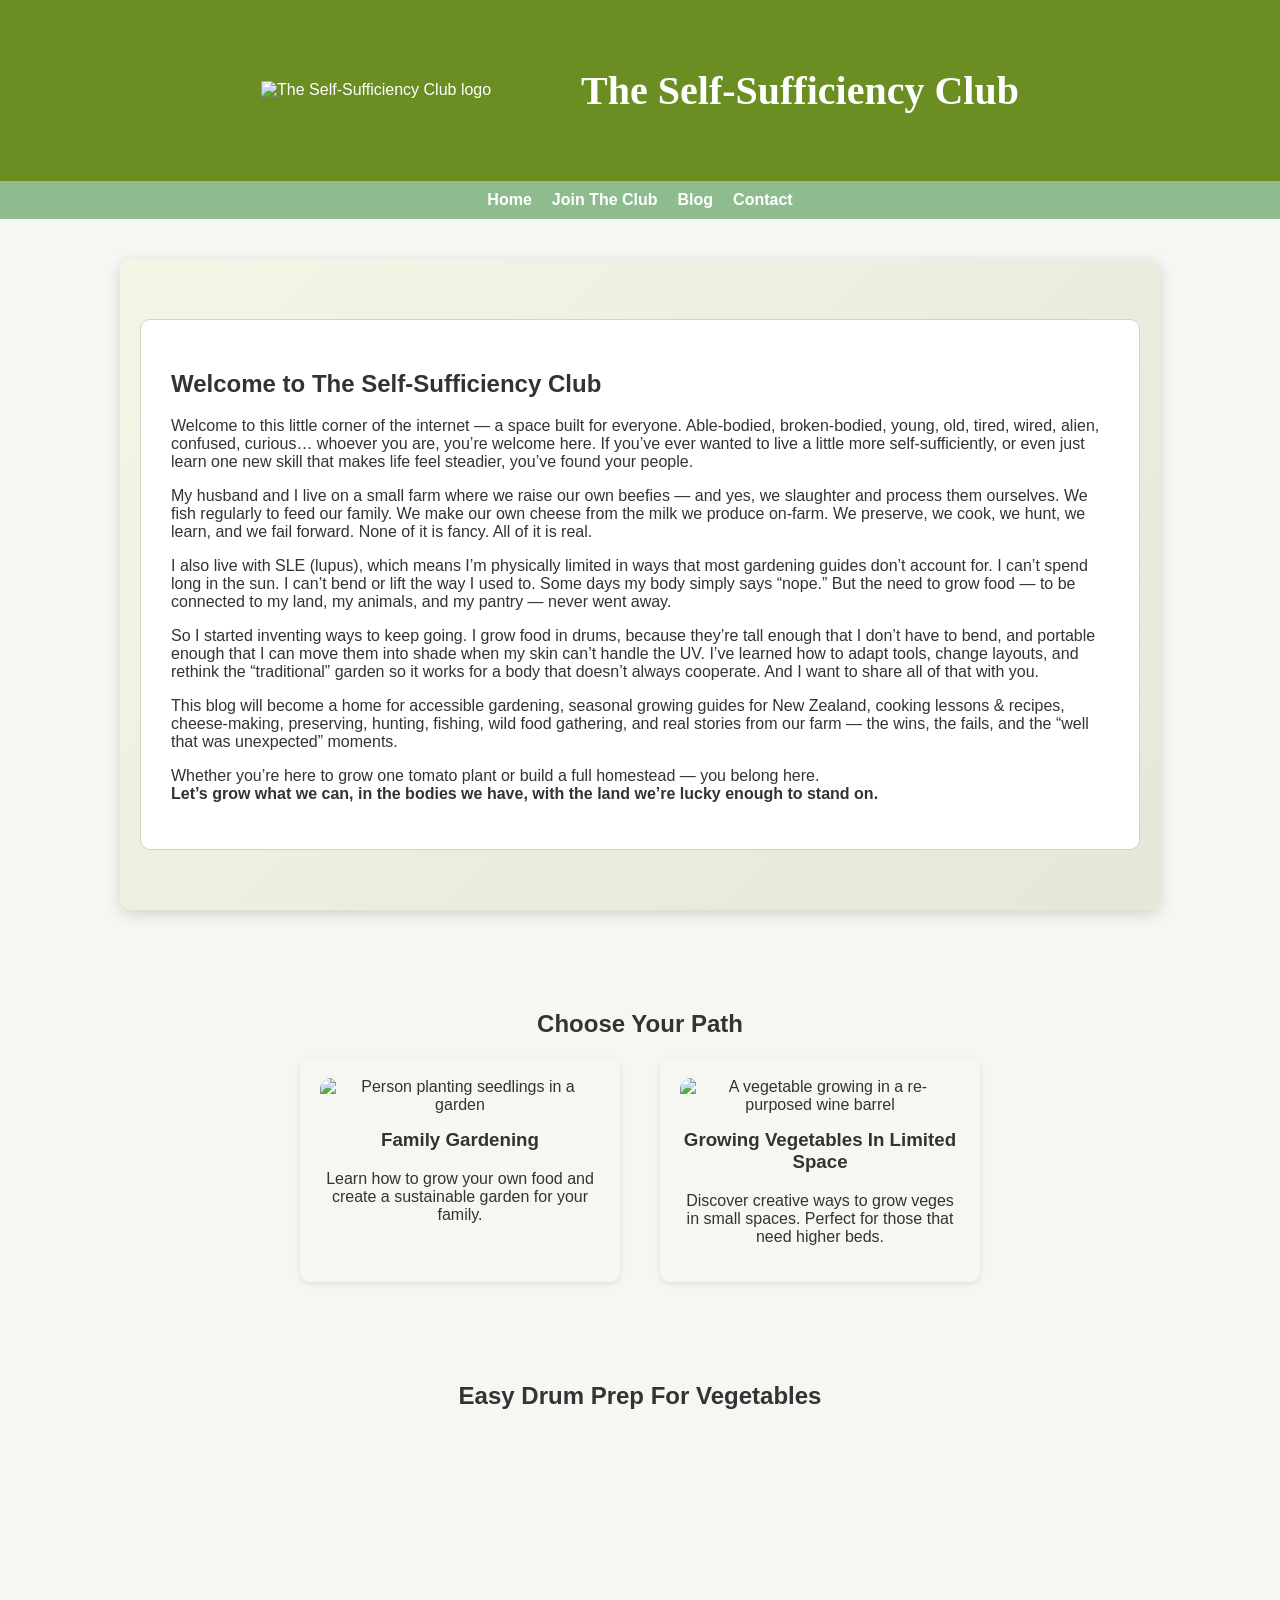
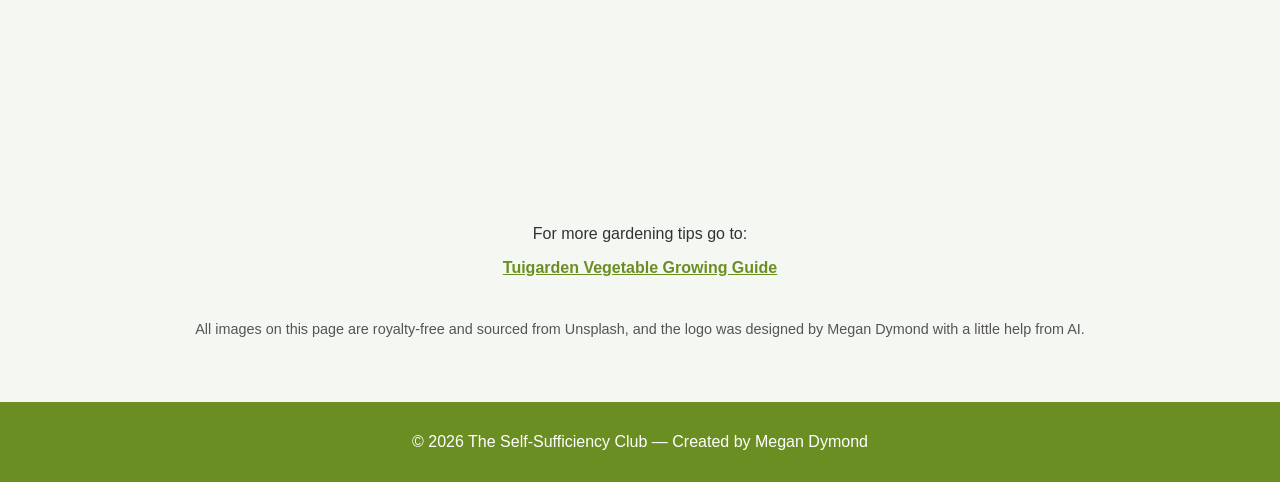
==== index.html @ 281a06ab "Add files via upload" ====
<!DOCTYPE html>
<html lang="en">
<head>
    <meta charset="UTF-8">
    <meta name="viewport" content="width=device-width, initial-scale=1.0">
    <title>The Self-Sufficiency Club</title>
    <link rel="stylesheet" href="styles.css">
</head>

<body>
<!-- HEADER -->
    <header class="site-header">
        <img src="images/scc_logo.png" alt="The Self-Sufficiency Club logo" class="header-logo">
        <h1 class="site-title">The Self-Sufficiency Club</h1>
    </header>
      
<!-- NAVIGATION -->
    <nav>
        <ul>
            <li><a href="index.html">Home</a></li>
            <li><a href="register.html">Join The Club</a></li>
            <li><a href="lifestyle.html">Blog</a></li>
            <li><a href="contact.html">Contact</a></li>

        </ul>
    </nav>

<!-- INTRODUCTION BANNER -->
    <section class="home-intro-banner">
        <div class="home-intro-content">
            <h2>Welcome to The Self‑Sufficiency Club</h2>

            <p>
                Welcome to this little corner of the internet — a space built for everyone. Able‑bodied, broken‑bodied, young, old, tired, wired, alien, confused, curious… whoever you are, you’re welcome here. If you’ve ever wanted to live a little more self‑sufficiently, or even just learn one new skill that makes life feel steadier, you’ve found your people.
            </p>

            <p>
                My husband and I live on a small farm where we raise our own beefies — and yes, we slaughter and process them ourselves. We fish regularly to feed our family. We make our own cheese from the milk we produce on‑farm. We preserve, we cook, we hunt, we learn, and we fail forward. None of it is fancy. All of it is real.
            </p>

            <p>
                I also live with SLE (lupus), which means I’m physically limited in ways that most gardening guides don’t account for. I can’t spend long in the sun. I can’t bend or lift the way I used to. Some days my body simply says “nope.” But the need to grow food — to be connected to my land, my animals, and my pantry — never went away.
            </p>

            <p>
                So I started inventing ways to keep going. I grow food in drums, because they’re tall enough that I don’t have to bend, and portable enough that I can move them into shade when my skin can’t handle the UV. I’ve learned how to adapt tools, change layouts, and rethink the “traditional” garden so it works for a body that doesn’t always cooperate. And I want to share all of that with you.
            </p>

            <p>
                This blog will become a home for accessible gardening, seasonal growing guides for New Zealand, cooking lessons & recipes, cheese‑making, preserving, hunting, fishing, wild food gathering, and real stories from our farm — the wins, the fails, and the “well that was unexpected” moments.
            </p>

            <p class="home-intro-ending">
                Whether you’re here to grow one tomato plant or build a full homestead — you belong here.<br>
                <strong>Let’s grow what we can, in the bodies we have, with the land we’re lucky enough to stand on.</strong>
            </p>
        </div>
    </section>

<!-- MAIN CONTENT -->
    <main>

<!-- PATHS SECTION WITH LINKS TO SS-LIFESTYLE -->
        <section class="paths">
            <h2>Choose Your Path</h2>

            <div class="path-grid">

                <a href="lifestyle.html" class="path-card">
                    <img src="images/unsplash_seedling_planting.jpg" alt="Person planting seedlings in a garden">
                    <h3>Family Gardening</h3>
                    <p>Learn how to grow your own food and create a sustainable garden for your family.</p>   
                </a>

                <a href="lifestyle.html" class="path-card">
                    <img src="images/unsplash_vege_in_a_barrel.jpg" alt="A vegetable growing in a re-purposed wine barrel">
                    <h3>Growing Vegetables In Limited Space</h3>
                    <p>Discover creative ways to grow veges in small spaces. Perfect for those that need higher beds.</p>
                </a>

            </div>
        </section>

<!-- YOUTUBE EMBED -->
        <section class="video">
            <h2>Easy Drum Prep For Vegetables</h2>

            
            <iframe width="560" height="315" 
                src="https://www.youtube.com/embed/wxf8M-gsPu0"
                title="YouTube video player"
                frameborder="0"
                allowfullscreen>
            </iframe> 
        </section>

<!-- EXTERNAL LINK -->
        <section class="external-link">
            <p>For more gardening tips go to:</p>
            <a href="https://tuigarden.co.nz/how-to-guide/vegetable-growing-guide/" target="_blank">Tuigarden Vegetable Growing Guide</a>
        </section>

<!-- IMAGE & LOGO CREDITS -->
        <section class="image-source">
            <p>All images on this page are royalty-free and sourced from Unsplash, and the logo was designed by Megan Dymond with a little help from AI.</p>
        </section>

    </main>

<!-- FOOTER -->
    <footer>
        <p>© 2026 The Self-Sufficiency Club — Created by Megan Dymond</p>
    </footer>
</body>
</html>
---- styles.css ----
/* GENERAL PAGE STYLES */
body {
    font-family: Arial, sans-serif;
    margin: 0;
    padding: 0;
    background-color: #f5f7f2; /* soft green/cream */
    color: #333;
}

/* HEADER STYLES */
header {
    background-color: #6b8e23; /* olive green */
    color: white;
    padding: 40px 20px;
    display: flex;
    align-items: center;
    justify-content: center;
    gap: 20px;
}

.header-logo {
    width: 300px;
    height: auto;
}

.site-title {
    font-size: 2.5rem;
    font-family: 'Georgia', serif;
    font-weight: bold;
}

/* NAVIGATION */
nav  {
    background-color: #8fbc8f; /* lighter green*/
    padding: 10px;
}

nav ul {
    list-style: none;
    margin: 0;
    padding: 0;
    display: flex;
    justify-content: center;
    gap: 20px;
}

nav a {
    text-decoration: none;
    color: white;
    font-weight: bold;
}

nav a:hover {
    text-decoration: underline;
}

/* HERO SECTION*/
.hero {
    text-align: center;
    padding: 40px 20px;
}

.hero img {
    width: 150px;
    height: auto;
    margin-bottom: 20px;
}

/* PATHS SECTION*/
.paths {
    padding: 40px 20px;
    text-align: center;
}

.path-grid {
    display: flex;
    justify-content: center;
    gap: 40px;
    flex-wrap: wrap;
}

.path-card {
    background-color: white;
    border-radius: 10px;
    padding: 20px;
    width: 280px;
    box-shadow: 0 2px 6px rgba(0,0,0,0.1);
}

.path-card img {
    width: 100%;
    height: 180px;
    object-fit: cover;
    border-radius: 10px;
}

.path-card h3 {
    margin-top: 15px;
}

.path-card p {
    margin-top: 10px;
}

.path-card:hover {
    transform: translateY(-4px);
    box-shadow: 0 4px 10px rgba(0,0,0,0.15);
    transition: 0.2s ease;
}

.path-card {
    display: block;
    text-decoration: none;
    color: #333;
    background: #f7f7f2; /* soft earthy tone */
    border-radius: 10px;
    padding: 20px;
    width: 280px;
    box-shadow: 0 2px 6px rgba(0,0,0,0.1);
    transition: transform 0.2s ease, box-shadow 0.2s ease;
}

.path-card:hover {
    transform: translateY(-4px);
    box-shadow: 0 4px 10px rgba(0,0,0,0.15);
}

.path-card:focus {
    outline: 2px solid #6b8e23; 
    outline-offset: 4px;
}

/* VIDEO SECTION */
.video {
    text-align: center;
    padding: 40px 20px;
}

/* EXTERNAL LINK*/
.external-link {
    text-align: center;
    padding: 20px;
}

.external-link a {
    color: #6b8e23;
    font-weight: bold;
}

/* IMAGE SOURCE */
.image-source {
    text-align: center;
    font-size: 0.9em;
    padding: 10px;
    color: #555;
}

/* FOOTER */
footer {
    background-color: #6b8e23;
    color: white;
    text-align: center;
    padding: 15px;
    margin-top: 40px;
}

/* REGISTRATION FORM */
.join-club-section {
    max-width: 500px;
    margin: 50px auto;
    background: #f7f7f7;
    padding: 30px;
    border-radius: 10px;
    box-shadow: 0 4px 10px rgba(0,0,0,0.1);
}

.join-title {
    text-align: center;
    margin-bottom: 15px;
    font-size: 2rem;
    color: #6b8e23;
    font-family: 'Georgia', serif;
}

.join-description {
    text-align: center;
    margin-bottom: 25px;
    color: #333;
    font-size: 1rem;
    line-height: 1.5;
}

.join-form label {
    display: block;
    margin-top: 15px;
    font-weight: bold;
    color: #333;
}

.join-form input {
    width: 100%;
    padding: 10px;
    margin-top: 5px;
    border-radius: 5px;
    border: 1px solid #ccc;
}

.join-btn {
    width: 100%;
    margin-top: 25px;
    padding: 12px;
    background-color: #6b8e23;
    color: white;
    border: none;
    border-radius: 5px;
    font-size: 1.1rem;
    cursor: pointer;
}

.join-btn:hover {
    background-color: #5a7a1d;
}


/* BLOG PAGE STYLES */
.blog-section {
    max-width: 800px;
    margin: 50px auto;
    padding: 20px;
}

.blog-title {
    text-align: center;
    font-size: 2.5rem;
    color: #6b8e23;
    font-family: 'Georgia', serif;
}

.blog-intro {
    text-align: center;
    margin-bottom: 40px;
    color: #333;
    font-size: 1.1rem;
}

.blog-post {
    background: #f7f7f7;
    padding: 20px;
    margin-bottom: 25px;
    border-radius: 10px;
    box-shadow: 0 4px 10px rgba(0,0,0,0.1);
}

.blog-post h3 {
    margin-top: 0;
    color: #6b8e23;
    font-family: 'Georgia', serif;
}

.blog-date {
    font-size: 0.9rem;
    color: #777;
    margin-bottom: 10px;
}

.blog-excerpt {
    color: #333;
    margin-bottom: 15px;
}

.read-more {
    color: #6b8e23;
    font-weight: bold;
    text-decoration: none;
}

.read-more:hover {
    text-decoration: underline;
}

.lifestyle-article {
    max-width: 800px;
    margin: 50px auto;
    padding: 20px;
}

.article-title {
    font-size: 2.5rem;
    color: #6b8e23;
    text-align: center;
    margin-bottom: 20px;
    font-family: 'Georgia', serif;
}

.article-banner {
    width: 100%;
    border-radius: 10px;
    margin-bottom: 30px;
}

.article-image {
    width: 100%;
    max-width: 500px;
    display: block;
    border-radius: 10px;
    margin: 20px 0;
}

.article-intro {
    font-size: 1.1rem;
    color: #333;
    line-height: 1.6;
    margin-bottom: 20px;
}

/* INTRODUCTION */
.home-intro-banner {
    background: linear-gradient(135deg, #f5f5e6, #e3e8d9);
    padding: 60px 20px;
    margin: 40px auto;
    border-radius: 12px;
    max-width: 1000px;
    box-shadow: 0 4px 15px rgba(0,0,0,0.15);
}

.home-intro-content {
    background: #ffffff;
    padding: 30px;
    border-radius: 10px;
    border: 1px solid #d0d5c2;
}


.path-card {
    display: block;
    text-decoration: none;
    color: #333;
    background: #f7f7f2;
    border-radius: 10px;
    padding: 20px;
    width: 280px;
    box-shadow: 0 2px 6px rgba(0,0,0,0.1);
    transition: transform 0.2s ease, box-shadow 0.2s ease;
}

.path-card img {
    width: 100%;
    height: 180px;
    object-fit: cover;
    border-radius: 10px;
}

.path-card:hover {
    transform: translateY(-4px);
    box-shadow: 0 4px 10px rgba(0,0,0,0.15);
}

.path-card:focus {
    outline: 2px solid #6b8e23; /* replaces ugly blue */
    outline-offset: 4px;
}

/* CONTACT PAGE DECORATION */
.contact-section {
    max-width: 800px;
    margin: 40px auto;
    padding: 20px;
}

.contact-title {
    text-align: center;
    font-size: 2rem;
    margin-bottom: 10px;
}

.contact-intro {
    text-align: center;
    margin-bottom: 30px;
    font-size: 1.1rem;
}

.contact-info {
    display: flex;
    flex-direction: column;
    gap: 20px;
    margin-bottom: 40px;
    background: #f4f8f0;
    padding: 20px;
    border-radius: 10px;
    border: 2px solid #d6e3c1;

}

.info-item {
    display: flex;
    align-items: center;
    gap: 15px;
}

.info-icon {
    font-size: 1.8rem;
}

.contact-form label {
    margin-top: 15px;
    display: block;
}

.contact-form input,
.contact-form textarea {
    width: 100%;
    padding: 10px;
    margin-top: 5px;
    border-radius: 5px;
    border: 1px solid #ccc;
}

.contact-form textarea {
    height: 120px;
}
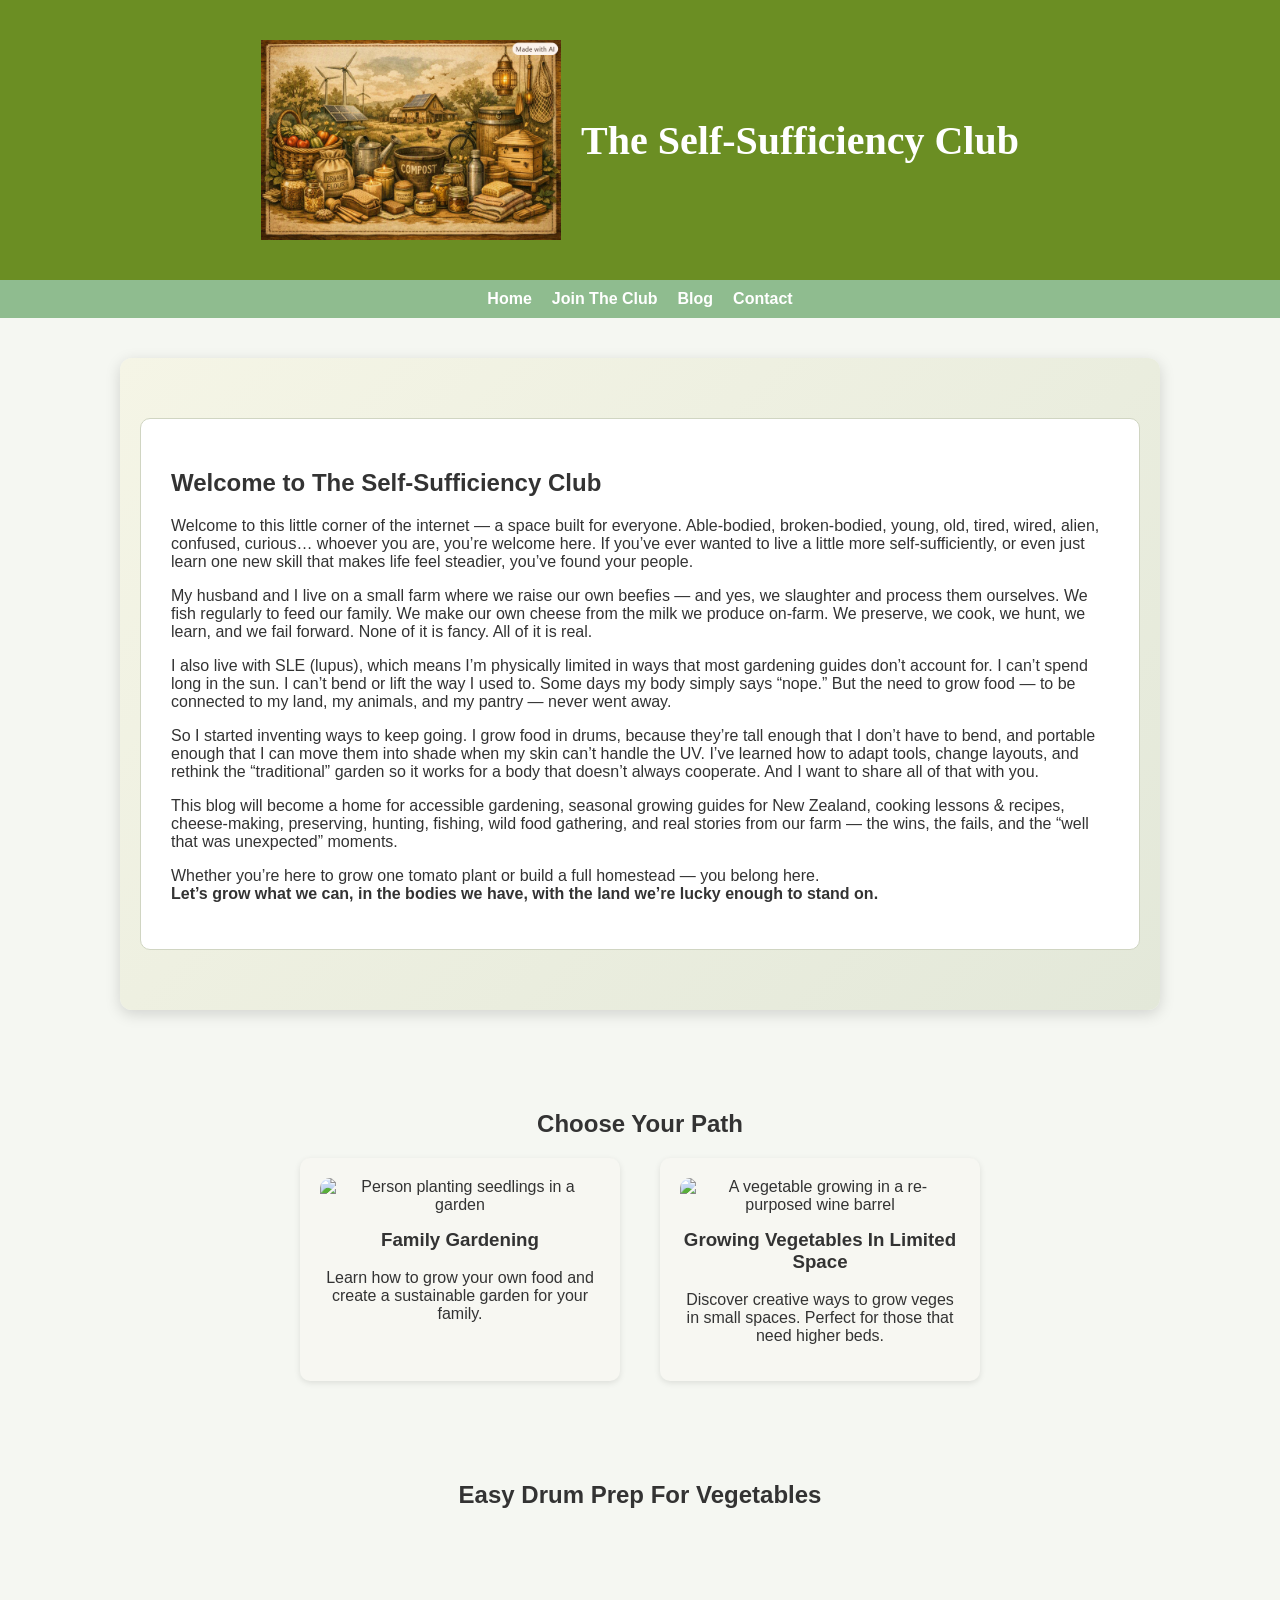
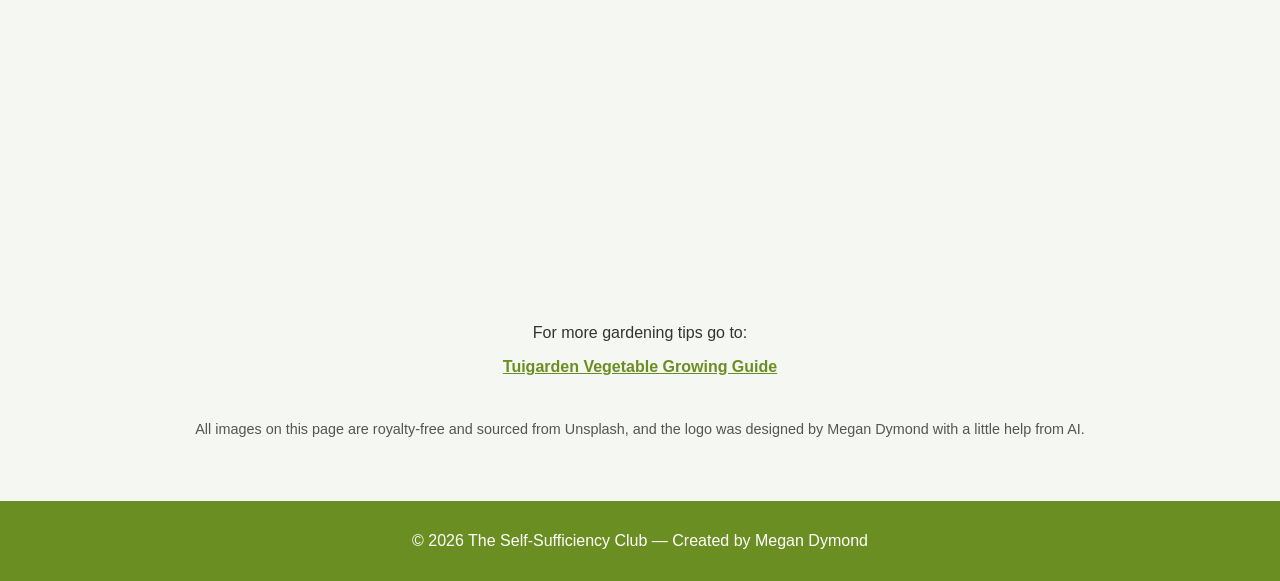
==== commit ec4fdb95: "Fix HTML encoding issues in index.html" ====
--- a/index.html
+++ b/index.html
@@ -10,7 +10,7 @@
 <body>
 <!-- HEADER -->
     <header class="site-header">
-        <img src="images/scc_logo.png" alt="The Self-Sufficiency Club logo" class="header-logo">
+        <img src="scc_logo.png" alt="The Self-Sufficiency Club logo" class="header-logo">
         <h1 class="site-title">The Self-Sufficiency Club</h1>
     </header>
       
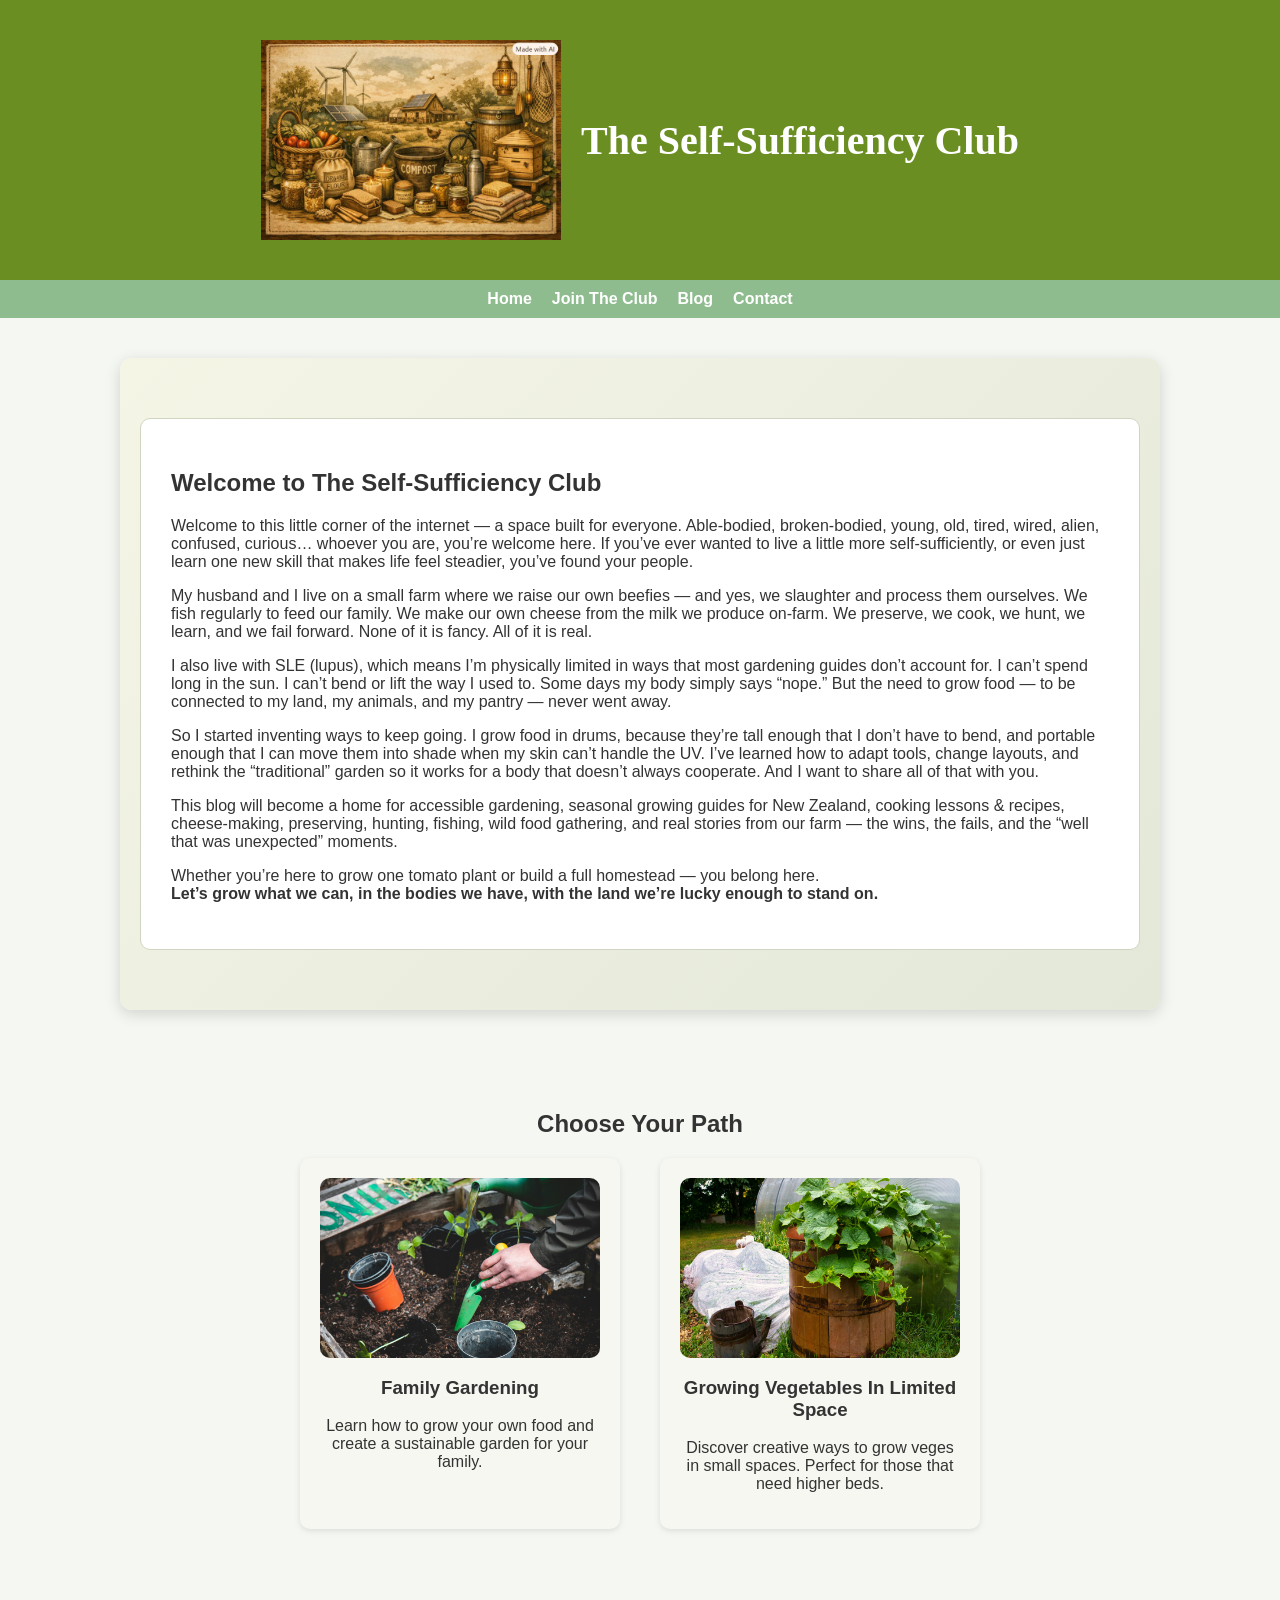
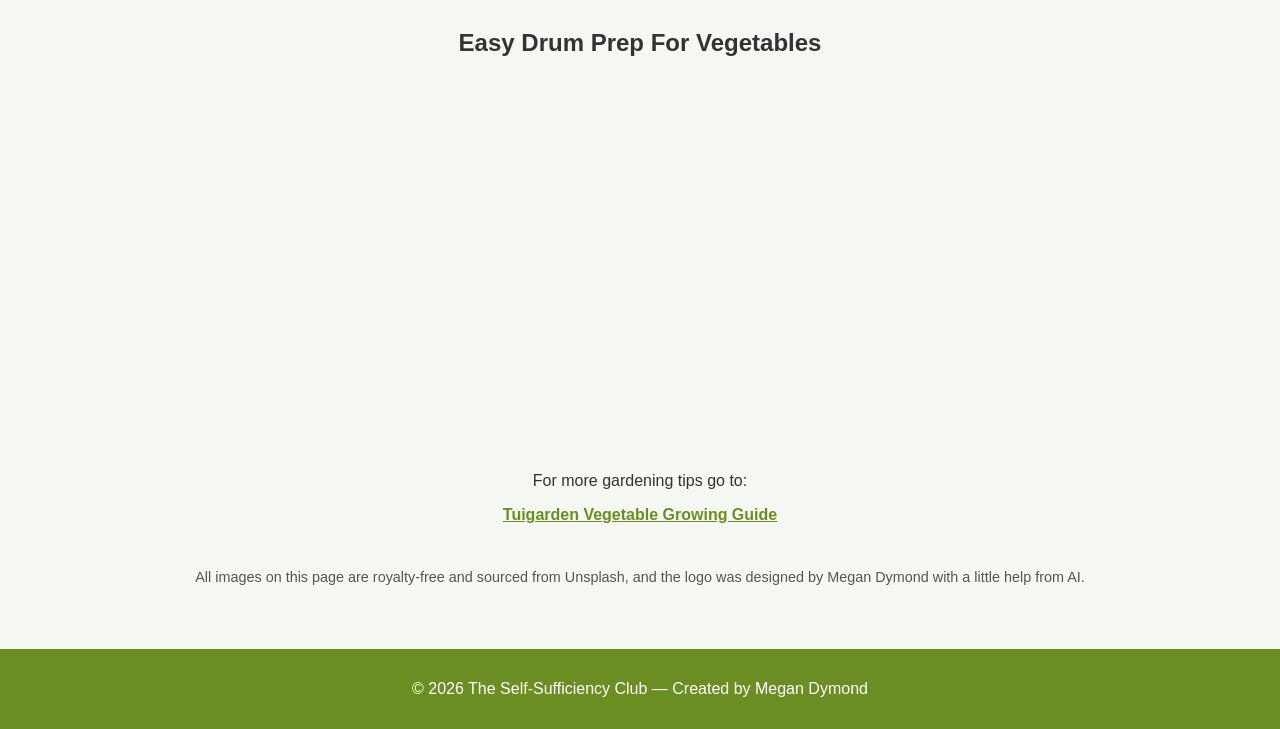
==== commit e3f15624: "Update index.html" ====
--- a/index.html
+++ b/index.html
@@ -18,7 +18,7 @@
     <nav>
         <ul>
             <li><a href="index.html">Home</a></li>
-            <li><a href="register.html">Join The Club</a></li>
+            <li><a href="join.html">Join The Club</a></li>
             <li><a href="lifestyle.html">Blog</a></li>
             <li><a href="contact.html">Contact</a></li>
 
@@ -67,13 +67,13 @@
             <div class="path-grid">
 
                 <a href="lifestyle.html" class="path-card">
-                    <img src="images/unsplash_seedling_planting.jpg" alt="Person planting seedlings in a garden">
+                    <img src="unsplash_seedling_planting.jpg" alt="Person planting seedlings in a garden">
                     <h3>Family Gardening</h3>
                     <p>Learn how to grow your own food and create a sustainable garden for your family.</p>   
                 </a>
 
                 <a href="lifestyle.html" class="path-card">
-                    <img src="images/unsplash_vege_in_a_barrel.jpg" alt="A vegetable growing in a re-purposed wine barrel">
+                    <img src="unsplash_vege_in_a_barrel.jpg" alt="A vegetable growing in a re-purposed wine barrel">
                     <h3>Growing Vegetables In Limited Space</h3>
                     <p>Discover creative ways to grow veges in small spaces. Perfect for those that need higher beds.</p>
                 </a>
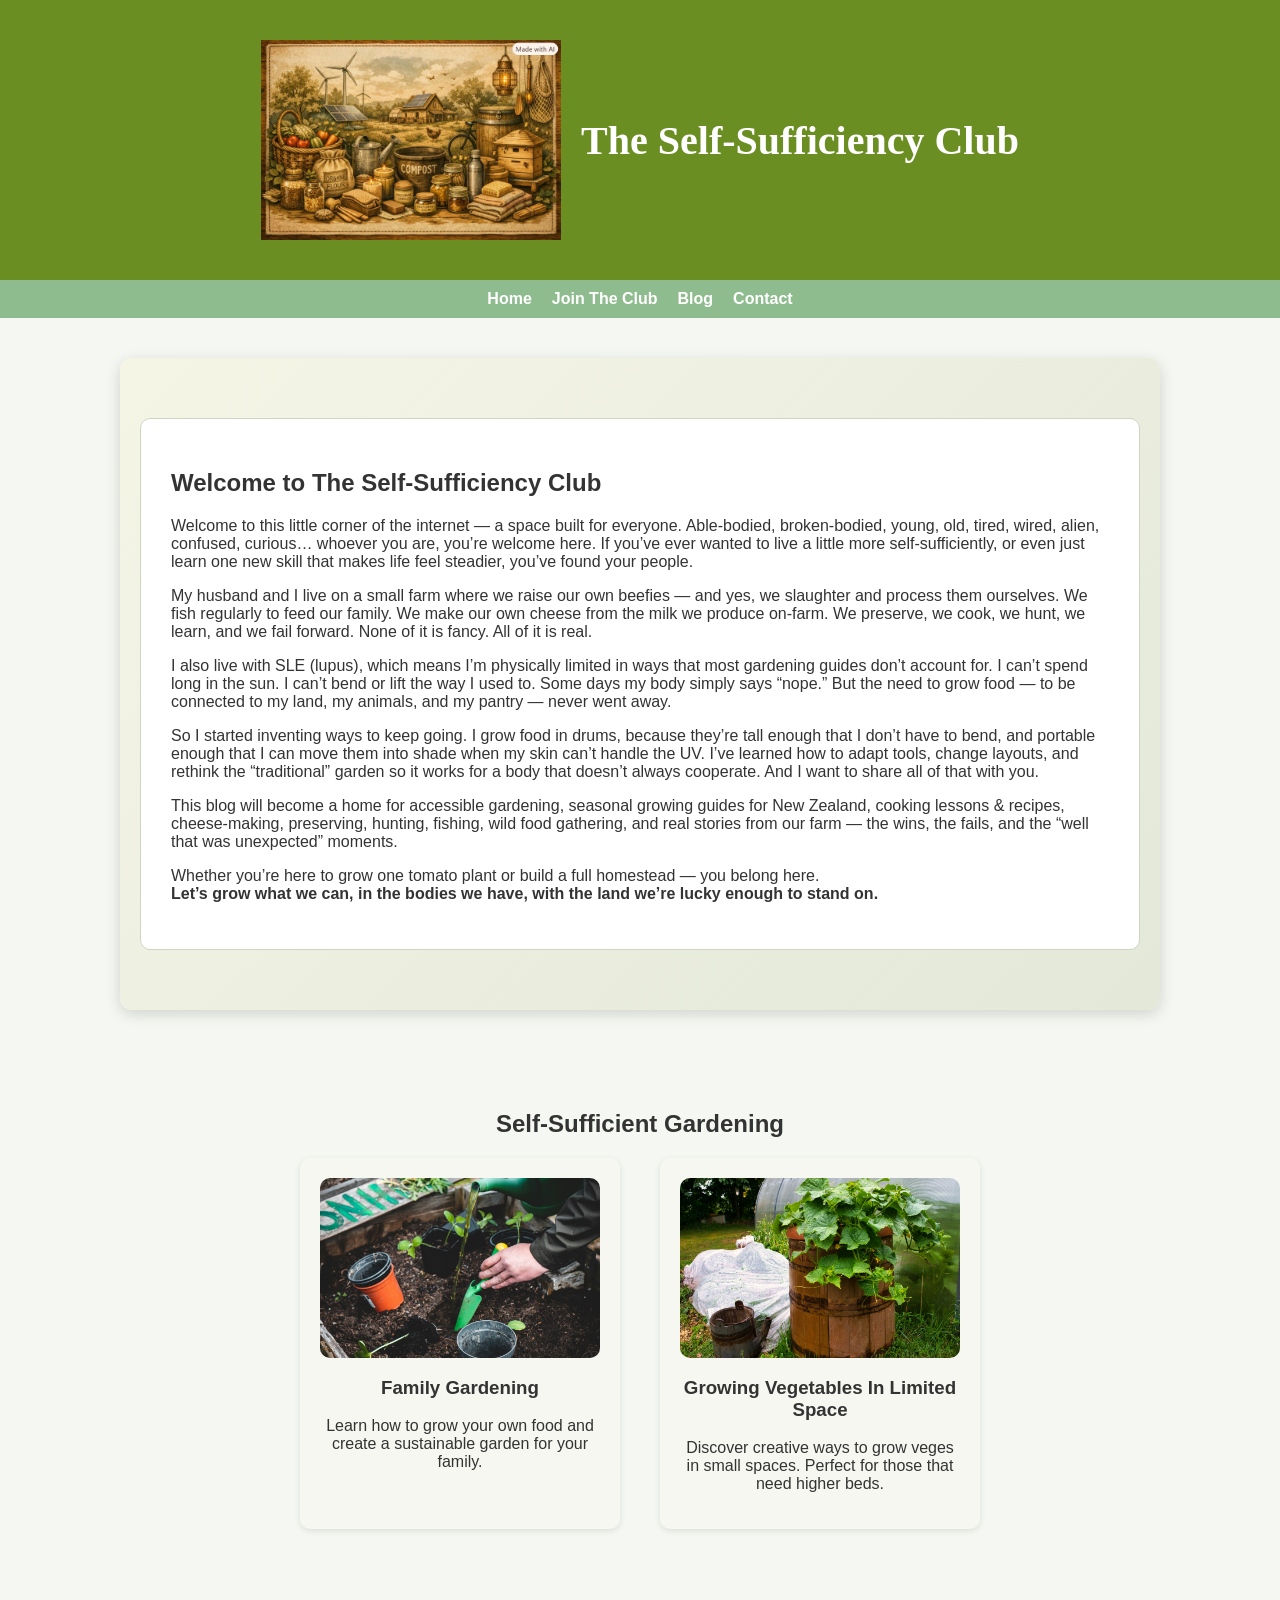
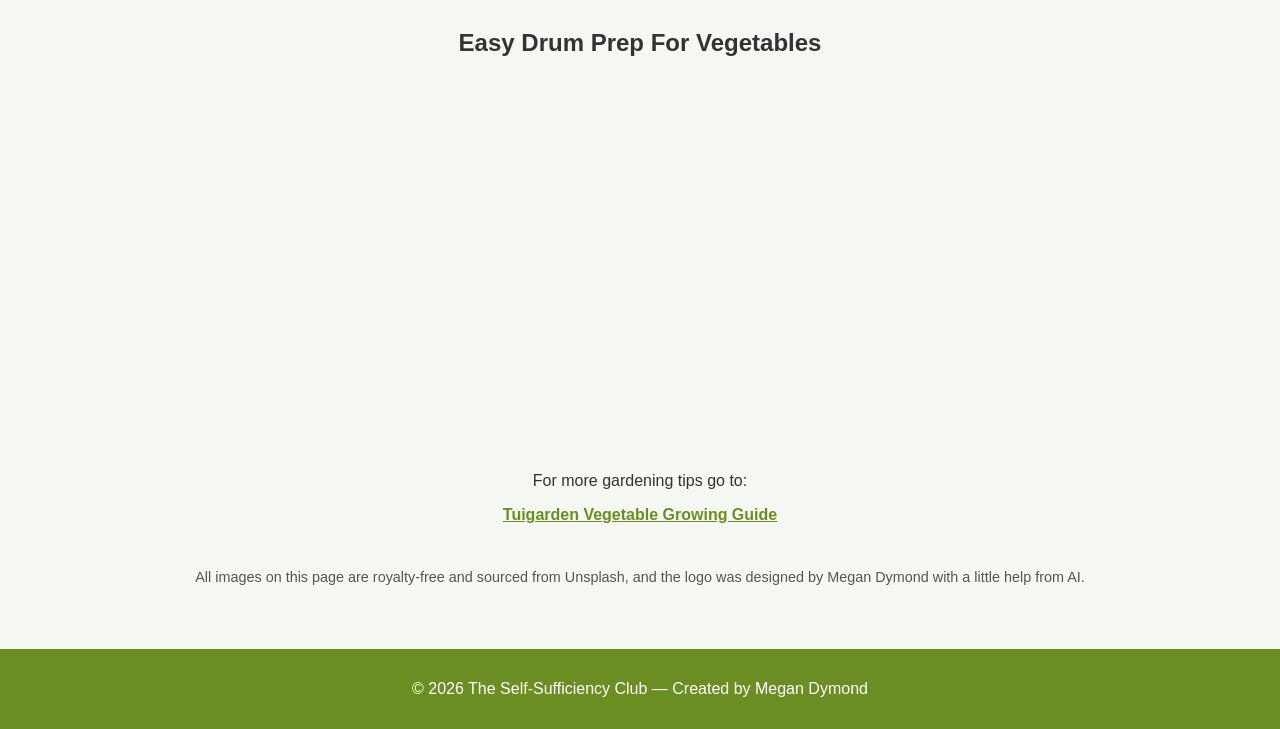
==== commit c07071b8: "Fix HTML formatting and update content" ====
--- a/index.html
+++ b/index.html
@@ -62,7 +62,7 @@
 
 <!-- PATHS SECTION WITH LINKS TO SS-LIFESTYLE -->
         <section class="paths">
-            <h2>Choose Your Path</h2>
+            <h2>Self-Sufficient Gardening</h2>
 
             <div class="path-grid">
 
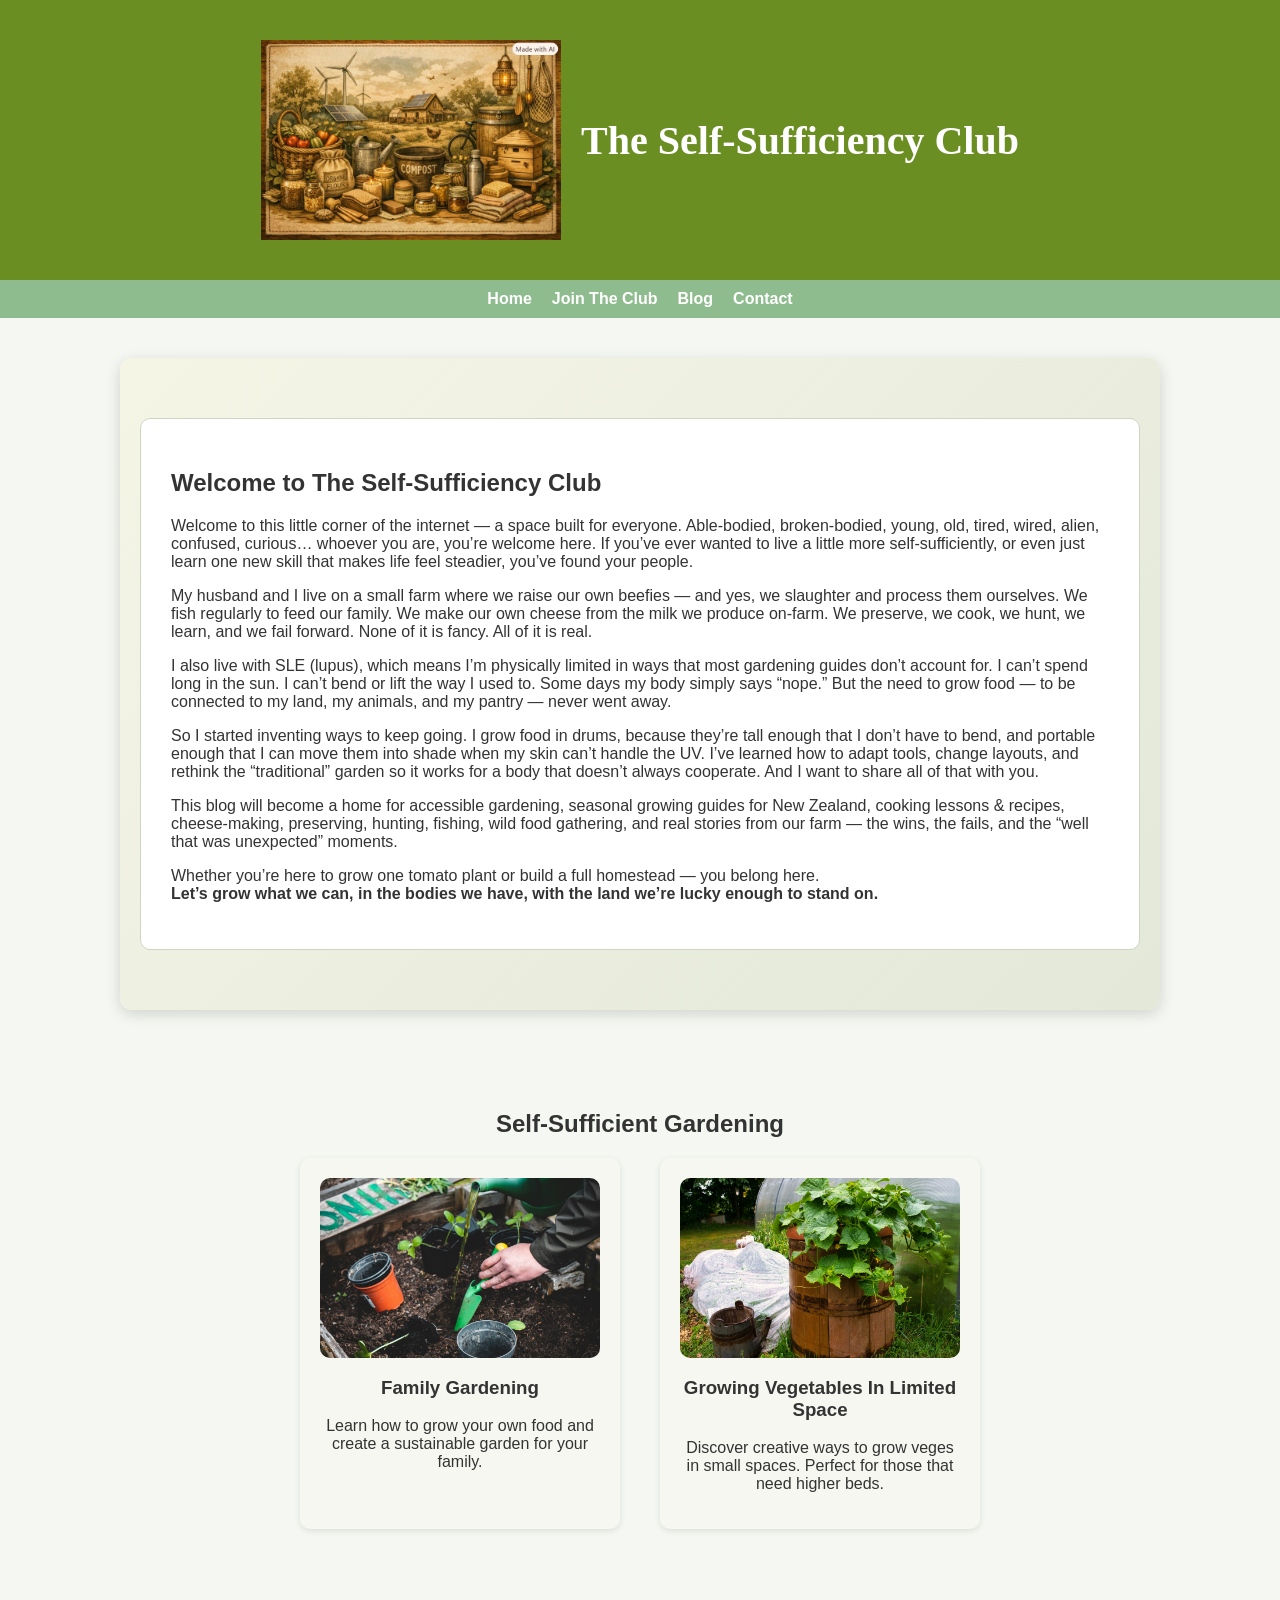
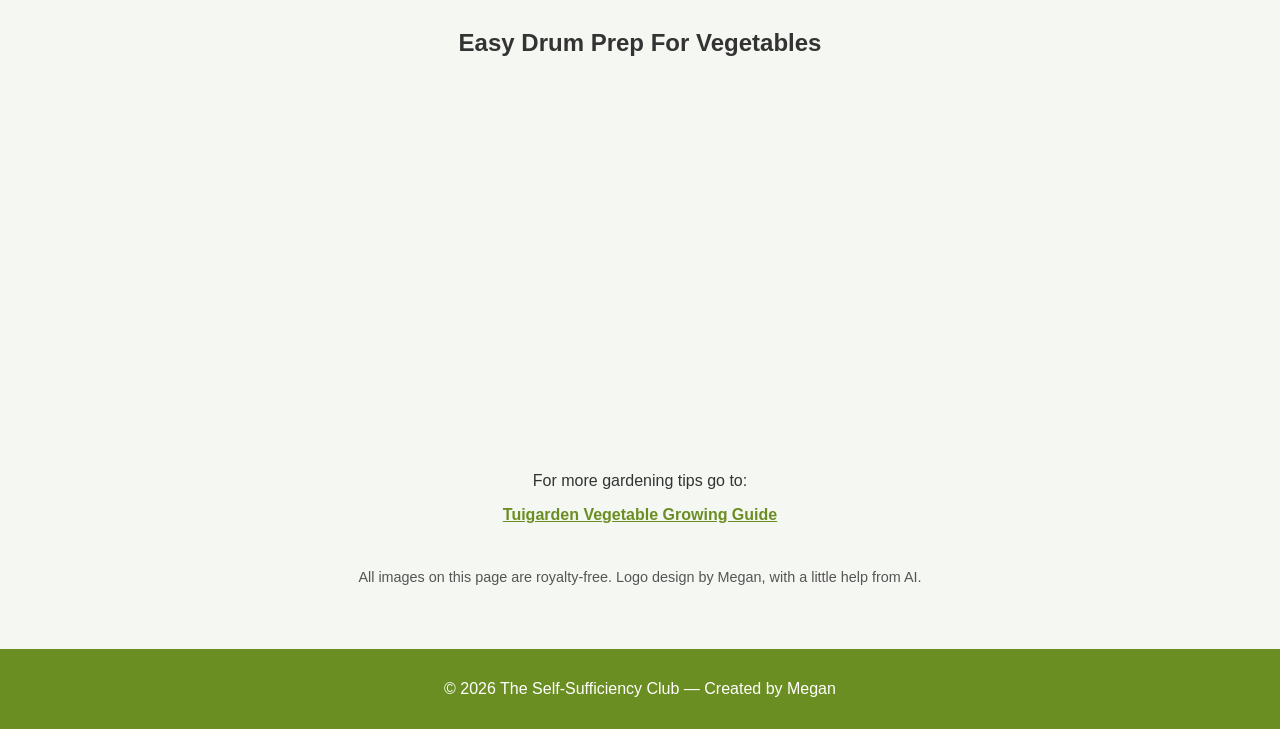
==== commit 7fb2172a: "Revise index.html structure and content Updated the HTML structure and content for the Self-Sufficie" ====
--- a/index.html
+++ b/index.html
@@ -102,14 +102,14 @@
 
 <!-- IMAGE & LOGO CREDITS -->
         <section class="image-source">
-            <p>All images on this page are royalty-free and sourced from Unsplash, and the logo was designed by Megan Dymond with a little help from AI.</p>
+            <p>All images on this page are royalty-free. Logo design by Megan, with a little help from AI.</p>
         </section>
 
     </main>
 
 <!-- FOOTER -->
     <footer>
-        <p>© 2026 The Self-Sufficiency Club — Created by Megan Dymond</p>
+        <p>© 2026 The Self-Sufficiency Club — Created by Megan</p>
     </footer>
 </body>
 </html>
